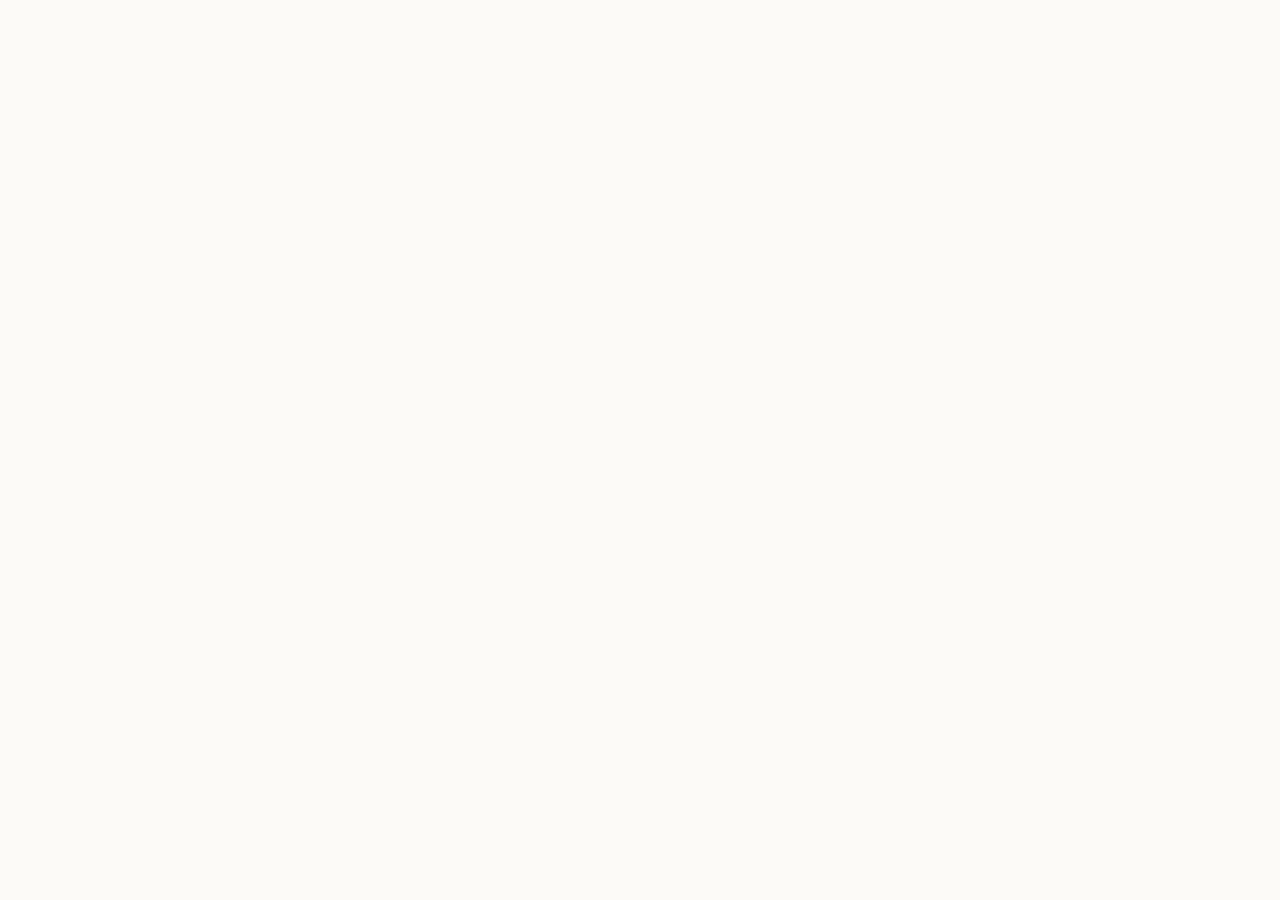
==== pages/contribua.html @ 29452d92 "Estilização e novas imagens" ====
<!DOCTYPE html>
<html lang="pt-BR">
<head>
    <meta charset="UTF-8">
    <meta name="viewport" content="width=device-width, initial-scale=1.0">
    <link rel="stylesheet" href="/css/pages.css">
    <title>Document</title>
</head>
<body>
    
</body>
</html>
---- css/pages.css ----
@import url("style.css");

main{
    max-width: 1200px;
    padding: var(--spacing);
    min-height: 100dvh;
    display: flex;
    gap: var(--spacing);
}
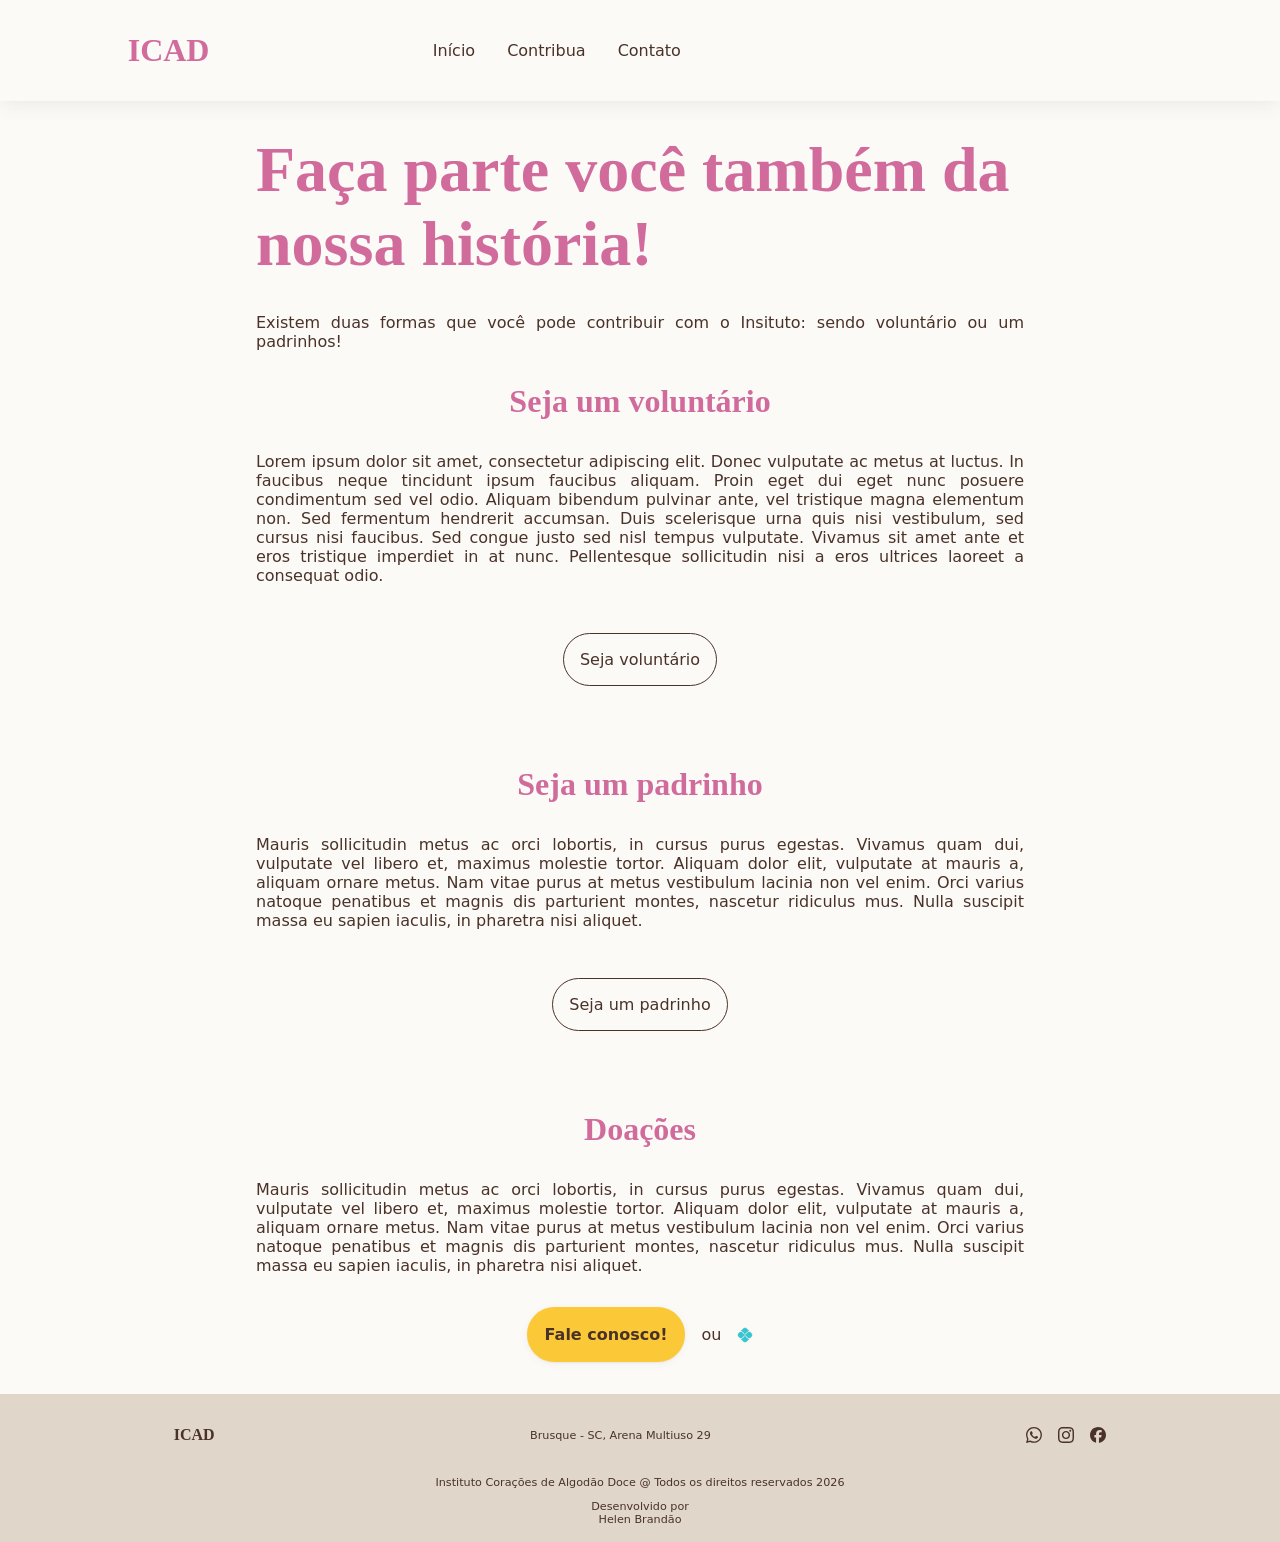
==== commit bc560540: "Estilização e criação de nova página" ====
--- a/pages/contribua.html
+++ b/pages/contribua.html
@@ -4,9 +4,65 @@
     <meta charset="UTF-8">
     <meta name="viewport" content="width=device-width, initial-scale=1.0">
     <link rel="stylesheet" href="/css/pages.css">
-    <title>Document</title>
+    <title>Faça parte você também!</title>
 </head>
 <body>
-    
+        <header>
+        <nav>
+            <h2>ICAD</h2>
+            <ul>
+                <li><a href="../index.html">Início</a></li>
+                <li><a href="#">Contribua</a></li>
+                <li><a href="#">Contato</a></li>
+            </ul>
+            <ul class="nav-mobile ocultar">
+                <li><a href="../index.html">Início</a></li>
+                <li><a href="#">Contribua</a></li>
+                <li><a href="#">Contato</a></li>
+            </ul>
+        </nav>
+    </header>
+    <main>
+        <h1>Faça parte você também da nossa história!</h1>
+        <p>Existem duas formas que você pode contribuir com o Insituto: sendo voluntário ou um padrinhos!</p>
+        <h2>Seja um voluntário</h2>
+        <p>Lorem ipsum dolor sit amet, consectetur adipiscing elit. Donec vulputate ac metus at luctus. In faucibus neque tincidunt ipsum faucibus aliquam. Proin eget dui eget nunc posuere condimentum sed vel odio. Aliquam bibendum pulvinar ante, vel tristique magna elementum non. Sed fermentum hendrerit accumsan. Duis scelerisque urna quis nisi vestibulum, sed cursus nisi faucibus. Sed congue justo sed nisl tempus vulputate. Vivamus sit amet ante et eros tristique imperdiet in at nunc. Pellentesque sollicitudin nisi a eros ultrices laoreet a consequat odio. </p>
+        <a href="#" class="btn">Seja voluntário</a>
+            <div class="galeria">
+            <img src="" alt="">
+            <img src="" alt="">
+            <img src="" alt="">
+        </div>
+        <h2>Seja um padrinho</h2>
+        <p>Mauris sollicitudin metus ac orci lobortis, in cursus purus egestas. Vivamus quam dui, vulputate vel libero et, maximus molestie tortor. Aliquam dolor elit, vulputate at mauris a, aliquam ornare metus. Nam vitae purus at metus vestibulum lacinia non vel enim. Orci varius natoque penatibus et magnis dis parturient montes, nascetur ridiculus mus. Nulla suscipit massa eu sapien iaculis, in pharetra nisi aliquet.</p>
+        <a href="#" class="btn">Seja um padrinho</a>
+        <div class="galeria">
+            <img src="" alt="">
+            <img src="" alt="">
+            <img src="" alt="">
+        </div>
+        <h2>Doações</h2>
+        <p>Mauris sollicitudin metus ac orci lobortis, in cursus purus egestas. Vivamus quam dui, vulputate vel libero et, maximus molestie tortor. Aliquam dolor elit, vulputate at mauris a, aliquam ornare metus. Nam vitae purus at metus vestibulum lacinia non vel enim. Orci varius natoque penatibus et magnis dis parturient montes, nascetur ridiculus mus. Nulla suscipit massa eu sapien iaculis, in pharetra nisi aliquet.</p>
+        <div class="doacao">
+            <a href="" class="btn btn-accent">Fale conosco!</a> 
+            <span>ou</span>
+            <a href="" class=""><img src="../assets/icons/pix-icon.png" alt="Faça um pix" class="icon"></a>
+        </div>
+    </main>
+    <footer>
+        <div class="titulo">
+                <h4>ICAD</h4>
+                <p>Brusque - SC, Arena Multiuso 29</p>
+            <div class="icons">
+                <img src="../assets/icons/whatsapp.svg" alt="WhatsApp" class="icon">
+                <img src="../assets/icons/instagram.svg" alt="Instagram" class="icon">
+                <img src="../assets/icons/facebook.svg" alt="Facebook" class="icon">
+            </div>
+        </div>
+        <div class="direitos">
+            <p>Instituto Corações de Algodão Doce @ Todos os direitos reservados 2026</p>
+            <p>Desenvolvido por <a href="#">Helen Brandão</a></p>
+        </div>
+    </footer>
 </body>
 </html>
--- a/css/pages.css
+++ b/css/pages.css
@@ -1,9 +1,52 @@
 @import url("style.css");
 
+body{
+    width: 100%;
+    display: flex;
+    flex-direction: column;
+    justify-content: center;
+    align-items: center;
+}
+
+header{
+    width: 100%;
+}
+
 main{
-    max-width: 1200px;
+    max-width: 800px;
     padding: var(--spacing);
     min-height: 100dvh;
+    display: center;
+    justify-content: center;
+    align-items: center;
+    gap: var(--spacing);
+}
+
+footer{
+    width: 100%;
+}
+
+footer .direitos{
     display: flex;
+    justify-content: center;
+    align-items: center;
+}
+
+p{
+    text-align: justify;
+}
+
+.btn-accent{
+    width: 100%;
+    margin: var(--spacing) 0;
+    display: flex;
+    flex-direction: row;
+    padding: var(--spacing);
+}
+
+.doacao{
+    display: flex;
+    justify-content: center;
+    align-items: center;
     gap: var(--spacing);
 }
